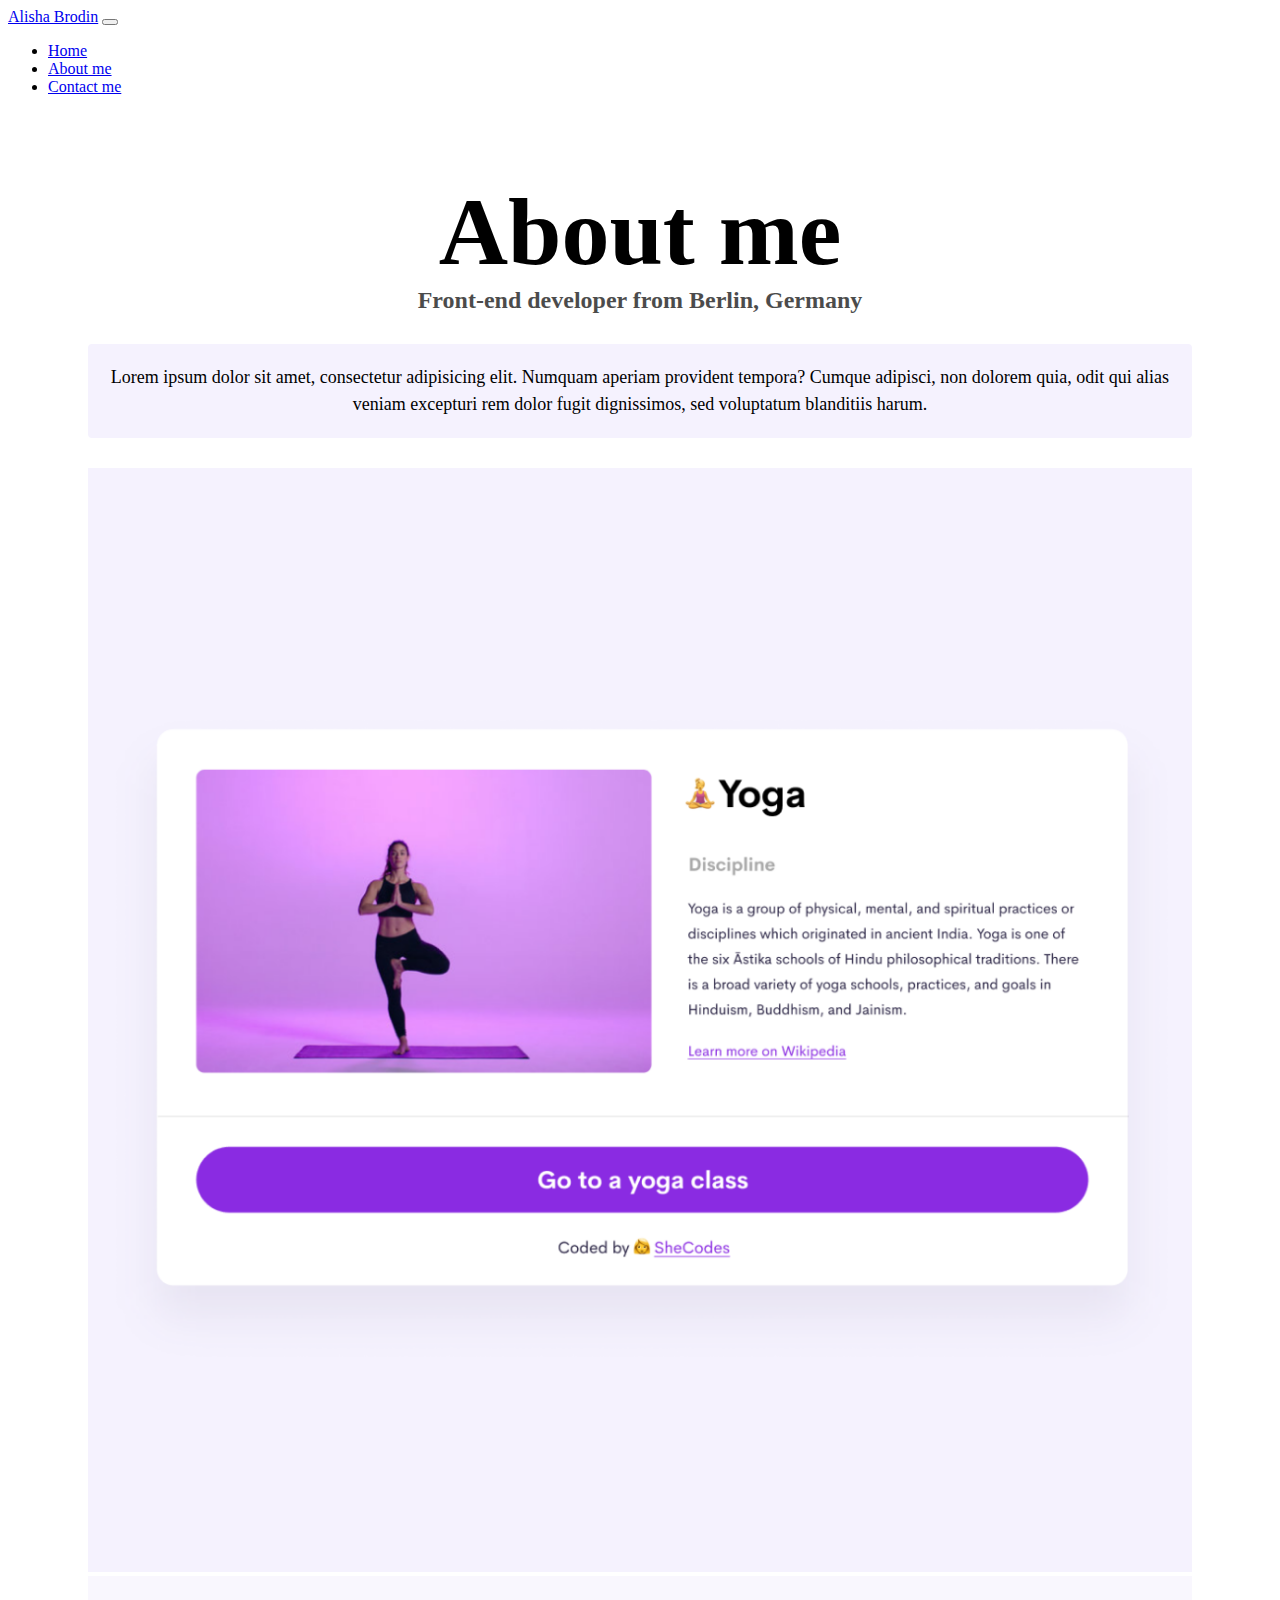
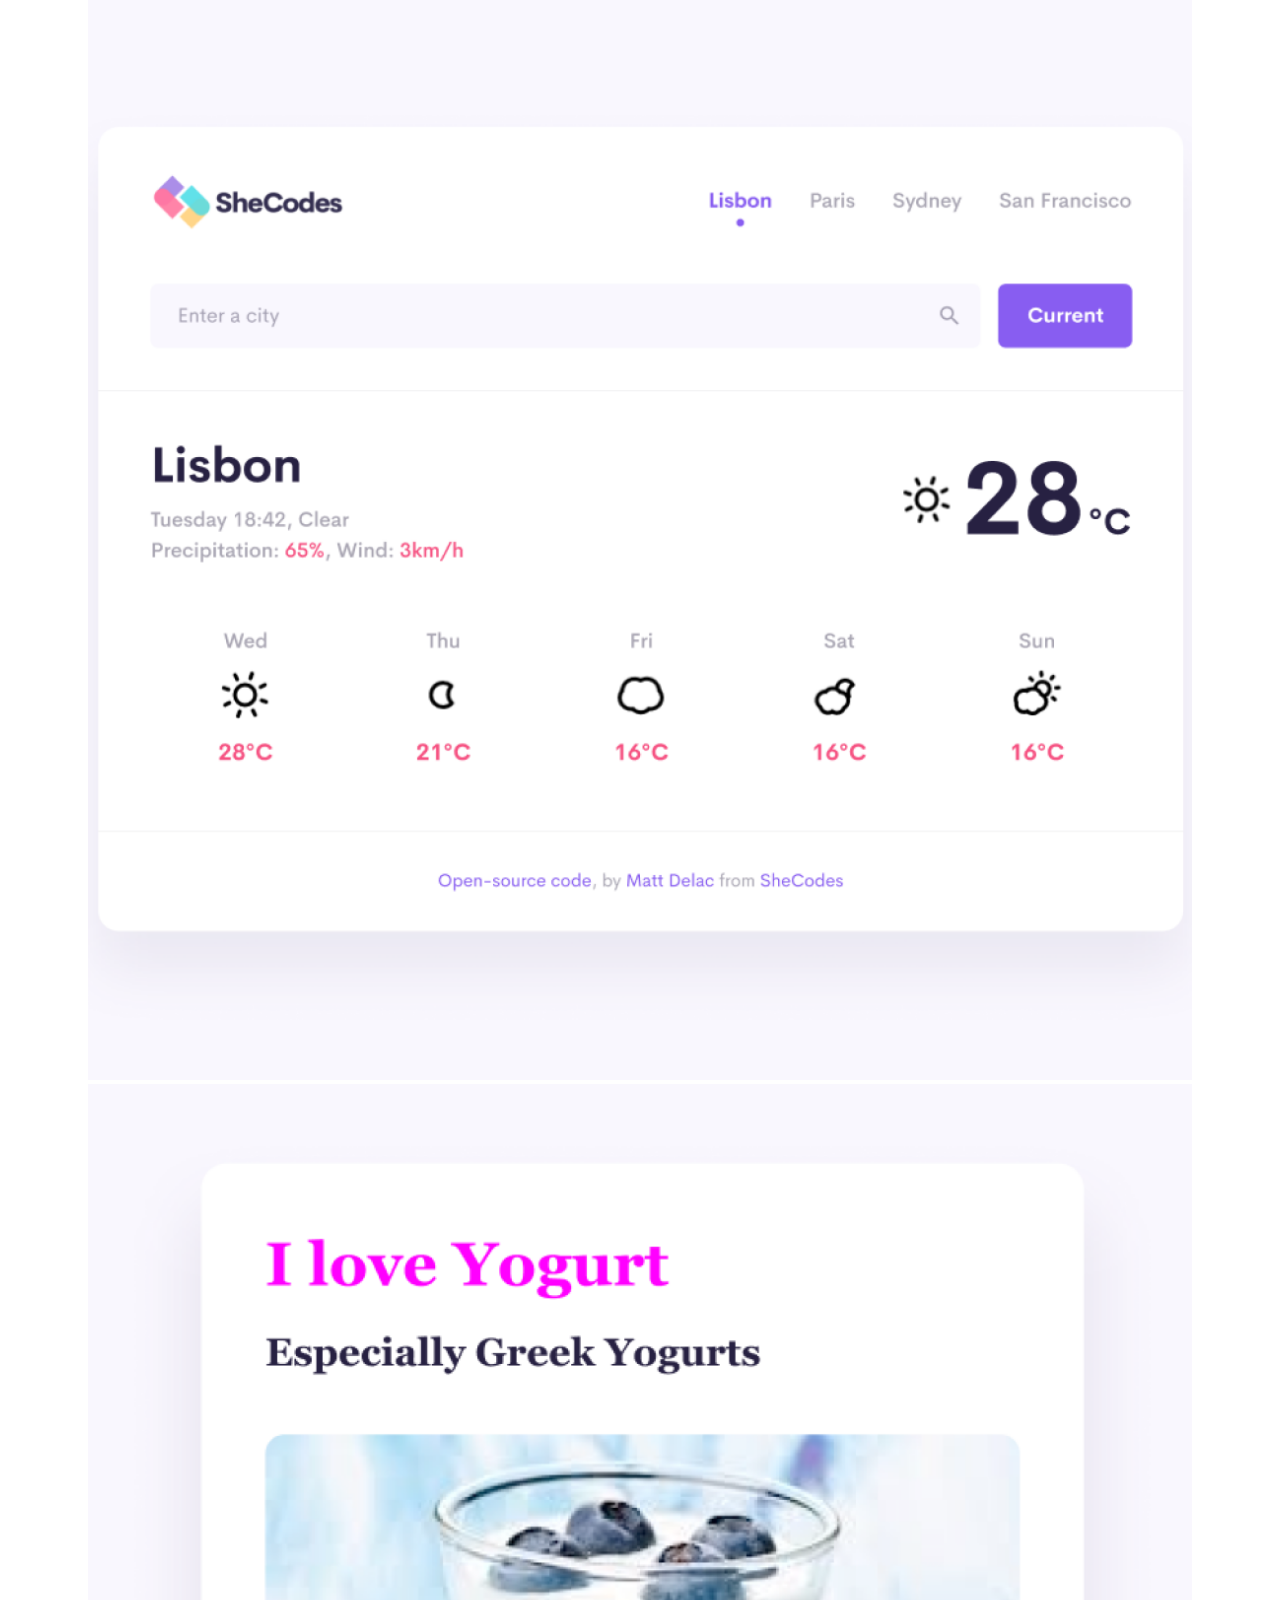
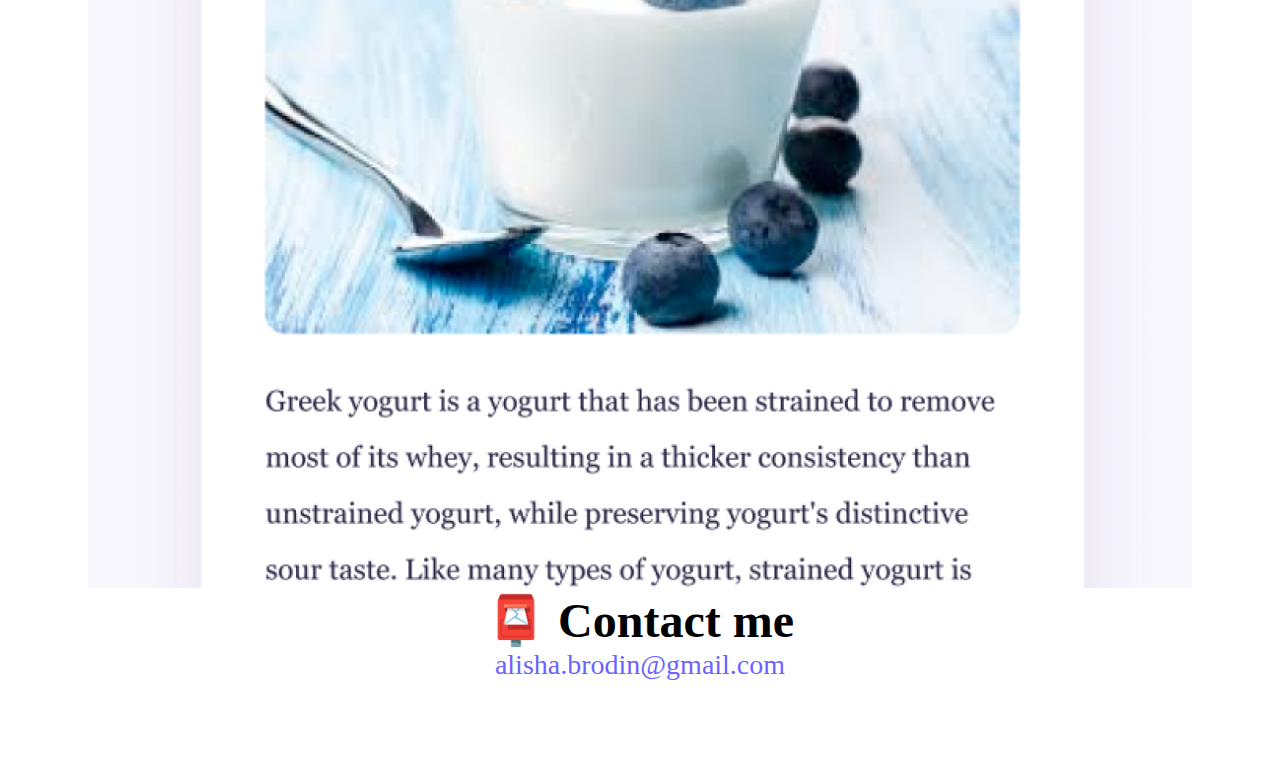
==== about.html @ a8fb0ecf "My web page-code from scratch with dummy text" ====
<!DOCTYPE html>
<html lang="en">

<head>
    <meta charset="UTF-8" />
    <meta http-equiv="X-UA-Compatible" content="IE=edge" />
    <meta name="viewport" content="width=device-width, initial-scale=1.0" />
    <link href="https://cdn.jsdelivr.net/npm/bootstrap@5.3.2/dist/css/bootstrap.min.css" rel="stylesheet"
        integrity="sha384-T3c6CoIi6uLrA9TneNEoa7RxnatzjcDSCmG1MXxSR1GAsXEV/Dwwykc2MPK8M2HN" crossorigin="anonymous" />
    <script src="https://cdn.jsdelivr.net/npm/bootstrap@5.3.2/dist/js/bootstrap.bundle.min.js"
        integrity="sha384-C6RzsynM9kWDrMNeT87bh95OGNyZPhcTNXj1NW7RuBCsyN/o0jlpcV8Qyq46cDfL"
        crossorigin="anonymous"></script>
    <link rel="stylesheet" href="style.css" />
    <title>About Alisha Brodin</title>
</head>

<body>
    <nav class="navbar fixed-top navbar-expand-lg bg-body-tertiary">
        <div class="container">
            <a class="navbar-brand" href="index.html">Alisha Brodin</a>
            <button class="navbar-toggler" type="button" data-bs-toggle="collapse" data-bs-target="#navbarNav"
                aria-controls="navbarNav" aria-expanded="false" aria-label="Toggle navigation">
                <span class="navbar-toggler-icon"></span>
            </button>
            <div class="collapse navbar-collapse" id="navbarNav">
                <ul class="navbar-nav">
                    <li class="nav-item">
                        <a class="nav-link" aria-current="page" href="index.html">Home</a>
                    </li>
                    <li class="nav-item">
                        <a class="nav-link active" href="about.html">About me</a>
                    </li>
                    <li class="nav-item">
                        <a class="nav-link" href="about.html#contact">Contact me</a>
                    </li>
                </ul>
            </div>
        </div>
    </nav>
    <div class="content">
        <h1 class="mt-5">About me</h1>
        <h3>Front-end developer from Berlin, Germany</h3>
        <p class="about-paragraphs bg-body">
            Lorem ipsum dolor sit amet, consectetur adipisicing elit. Numquam
            aperiam provident tempora? Cumque adipisci, non dolorem quia, odit qui
            alias veniam excepturi rem dolor fugit dignissimos, sed voluptatum
            blanditiis harum.
        </p>

        <div class="container m-4">
            <div class="row">
                <div class="col-4">
                    <img src="images/yoga.png" class="img-fluid rounded shadow p-2" width="100%" alt="yoga" />
                </div>
                <div class="col-4">
                    <img src="images/weather.png" class="img-fluid rounded shadow p-2" width="100%" alt="yoga" />
                </div>
                <div class="col-4">
                    <img src="images/yogurt.png" class="img-fluid rounded shadow p-2" width="100%" alt="yoga" />
                </div>
            </div>
        </div>
        <div id="contact">
            <h2>📮 Contact me</h2>
            <a href="mailto:alisha.brodin@gmail.com" class="email-link">
                alisha.brodin@gmail.com
            </a>
        </div>
    </div>
</body>

</html>
---- style.css ----
:root {
    --primary-color: #6c63ff;
    --secondary-color: #f5f2fe;
    --box-shadow: 0 5px 10px rgba(0, 0, 0, 0.3);
}

.content {
    margin: 80px;
}

h1,
h2,
h3 {
    text-align: center;
    margin: 0;
}

h1 {
    font-size: 96px;
}

h2 {
    font-size: 48px;
}

h3 {
    font-size: 24px;
    opacity: 0.7;
}

p {
    background: var(--secondary-color);
    padding: 20px;
    border-radius: 4px;
    font-size: 18px;
    line-height: 1.5;
    text-align: center;
}

.navigation-links {
    display: flex;
    margin-top: 40px;
    justify-content: center;
}

.navigation-links a {
    margin: 20px;
    border-radius: 4px;
    padding: 20px 15px;
    text-decoration: none;
    text-transform: capitalize;
}

.contact-link {
    background: var(--primary-color);
    box-shadow: var(--box-shadow);
    color: white;
}

.about-link {
    color: var(--primary-color);
    border: 1px solid var(--primary-color);
}

.homepage-link {
    color: var(--primary-color);
    text-align: center;
    display: block;
}

.about-paragraphs {
    display: flex;
    margin: 30px 0;
}

.about-paragraphs p {
    margin: 10px;
}

.email-link {
    display: flex;
    justify-content: center;
    color: var(--primary-color);
    font-size: 28px;
    text-decoration: none;
}

.email-link:hover {
    text-decoration: underline;
}

.yogaAppbtn {
    background: var(--primary-color);
}
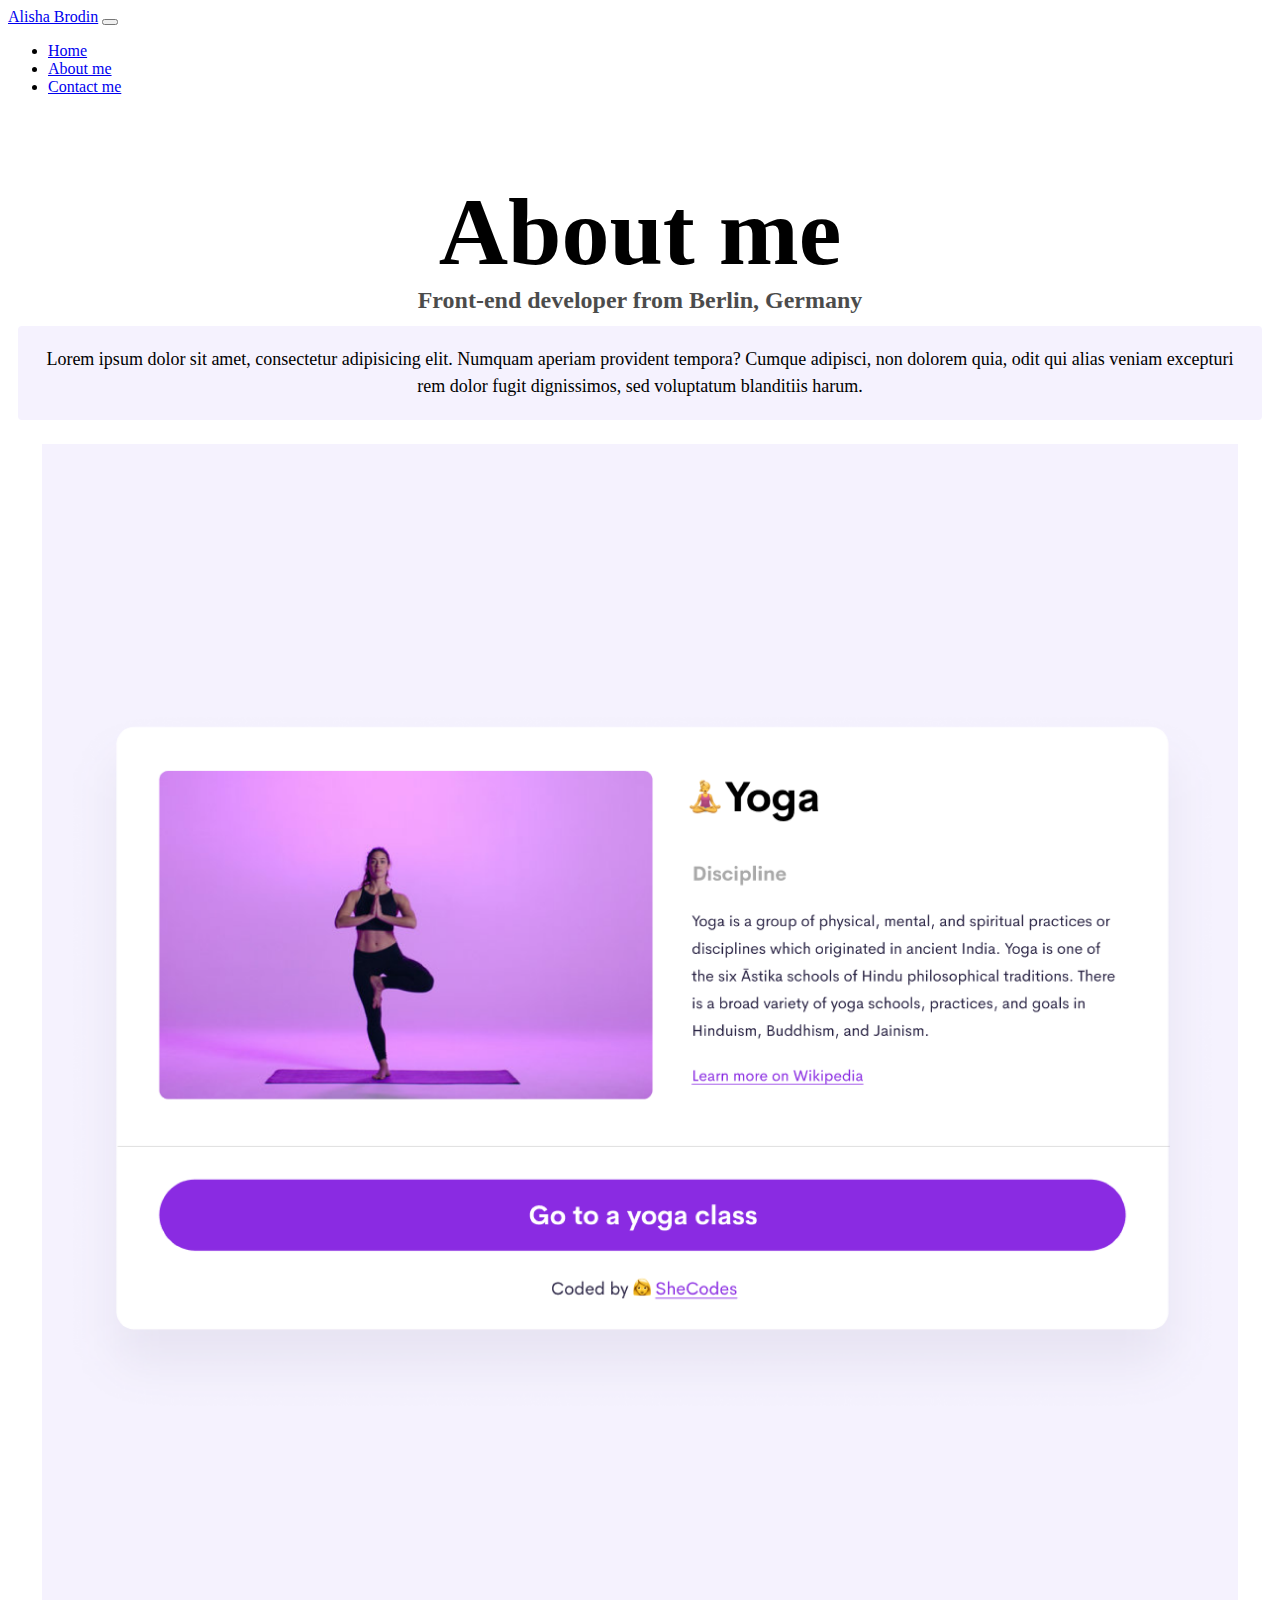
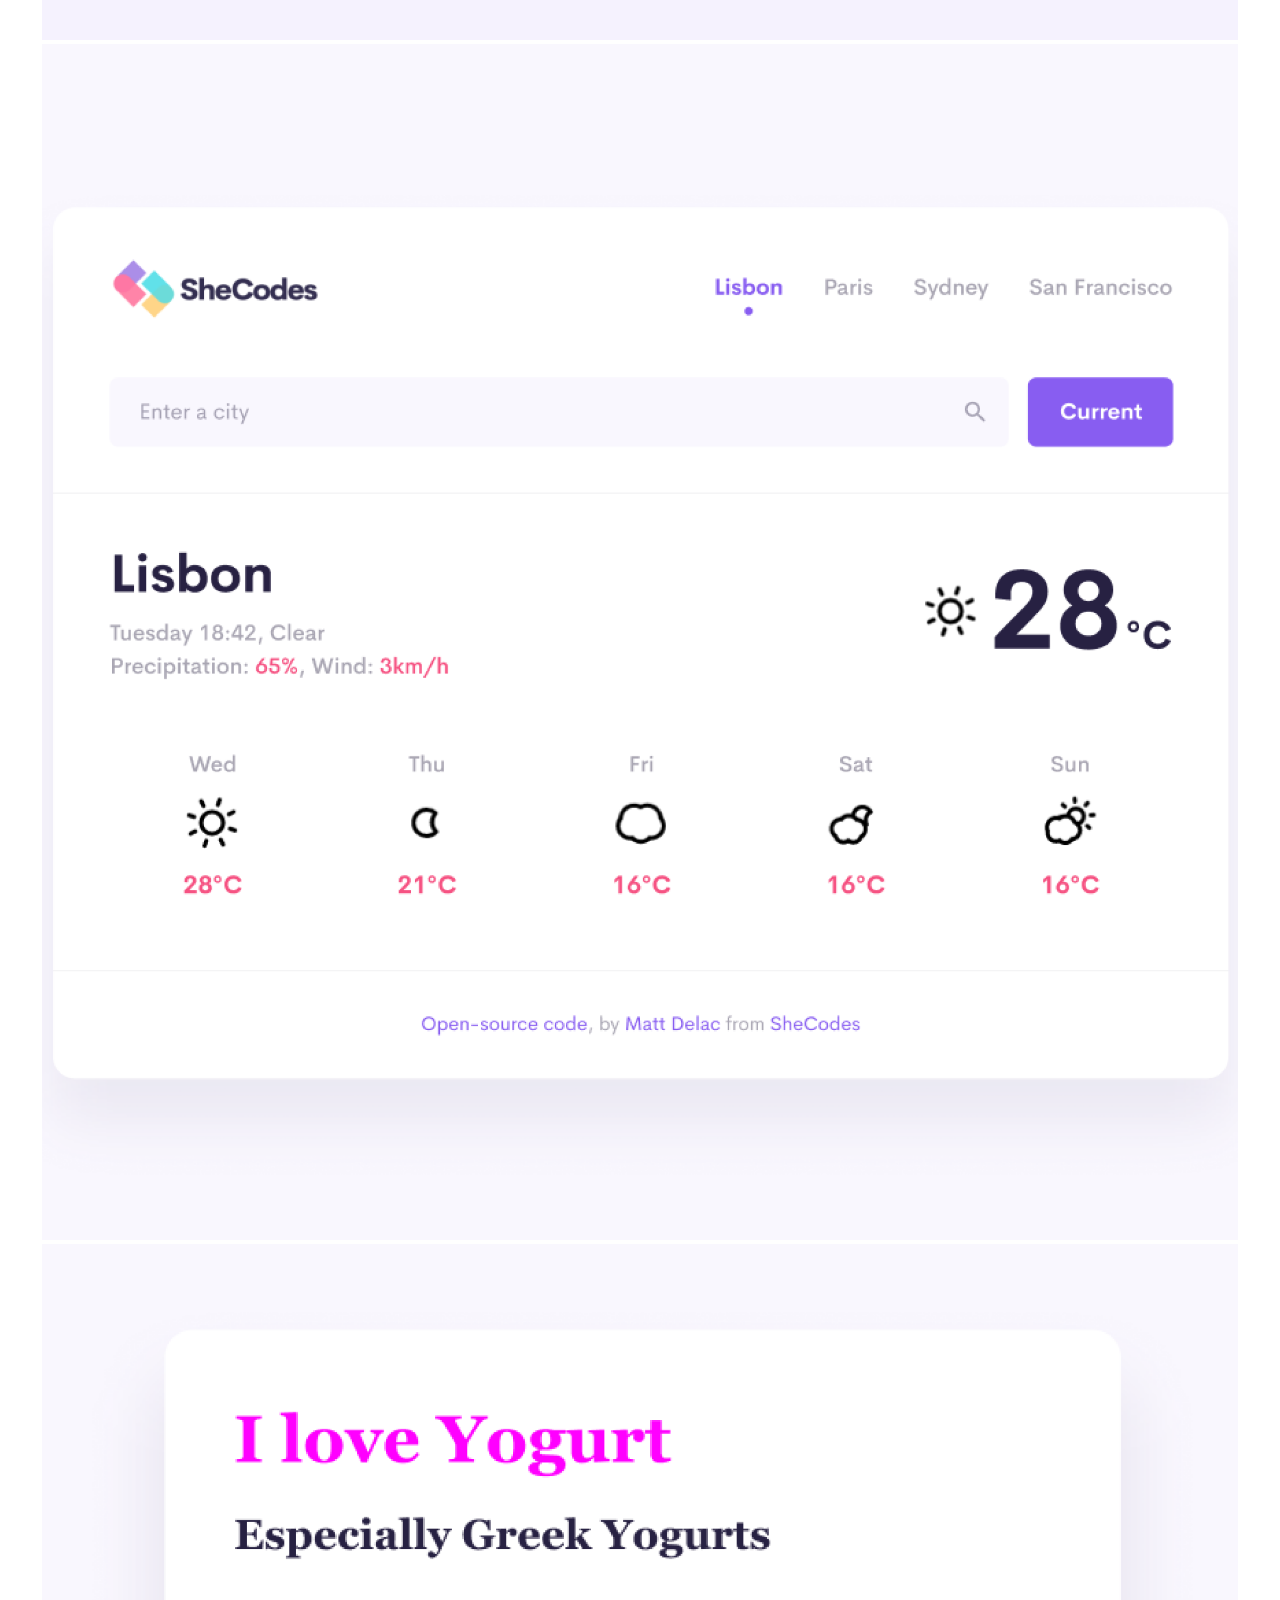
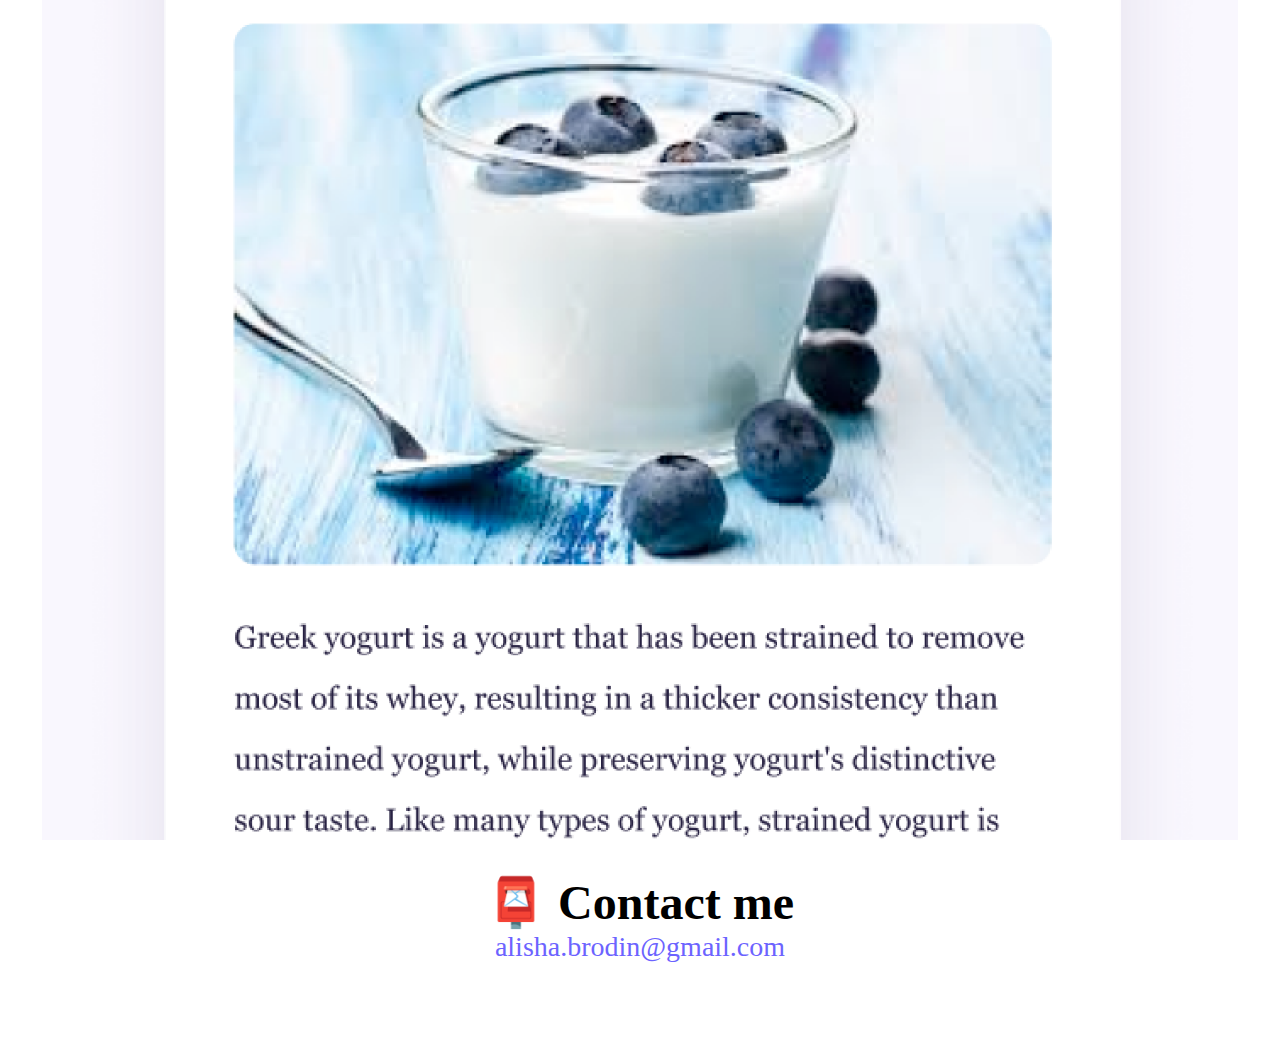
==== commit 48169866: "Updated the code to accomodate small screen view and the SEO" ====
--- a/about.html
+++ b/about.html
@@ -4,6 +4,7 @@
 <head>
     <meta charset="UTF-8" />
     <meta http-equiv="X-UA-Compatible" content="IE=edge" />
+    <meta name="description" content=" About Alisha Brodin-Skills and the list of front-end projects done ">
     <meta name="viewport" content="width=device-width, initial-scale=1.0" />
     <link href="https://cdn.jsdelivr.net/npm/bootstrap@5.3.2/dist/css/bootstrap.min.css" rel="stylesheet"
         integrity="sha384-T3c6CoIi6uLrA9TneNEoa7RxnatzjcDSCmG1MXxSR1GAsXEV/Dwwykc2MPK8M2HN" crossorigin="anonymous" />
@@ -18,7 +19,7 @@
     <nav class="navbar fixed-top navbar-expand-lg bg-body-tertiary">
         <div class="container">
             <a class="navbar-brand" href="index.html">Alisha Brodin</a>
-            <button class="navbar-toggler" type="button" data-bs-toggle="collapse" data-bs-target="#navbarNav"
+            <button class="navbar-toggler navbar-toggler-about-page" type="button" data-bs-toggle="collapse" data-bs-target="#navbarNav"
                 aria-controls="navbarNav" aria-expanded="false" aria-label="Toggle navigation">
                 <span class="navbar-toggler-icon"></span>
             </button>
@@ -37,9 +38,9 @@
             </div>
         </div>
     </nav>
-    <div class="content">
+    <div class="content-about-page">
         <h1 class="mt-5">About me</h1>
-        <h3>Front-end developer from Berlin, Germany</h3>
+        <h3 class="my-2">Front-end developer from Berlin, Germany</h3>
         <p class="about-paragraphs bg-body">
             Lorem ipsum dolor sit amet, consectetur adipisicing elit. Numquam
             aperiam provident tempora? Cumque adipisci, non dolorem quia, odit qui
@@ -47,22 +48,22 @@
             blanditiis harum.
         </p>
 
-        <div class="container m-4">
+        <div class="container about-page-container margin-4">
             <div class="row">
-                <div class="col-4">
-                    <img src="images/yoga.png" class="img-fluid rounded shadow p-2" width="100%" alt="yoga" />
+                <div class="col-sm-4">
+                    <img src="images/yoga.png" class="img-fluid rounded shadow p-2" width="100%" alt="A women doing yoga pose" />
                 </div>
-                <div class="col-4">
-                    <img src="images/weather.png" class="img-fluid rounded shadow p-2" width="100%" alt="yoga" />
+                <div class="col-sm-4">
+                    <img src="images/weather.png" class="img-fluid rounded shadow p-2" width="100%" alt="Image of the Weather App built" />
                 </div>
-                <div class="col-4">
-                    <img src="images/yogurt.png" class="img-fluid rounded shadow p-2" width="100%" alt="yoga" />
+                <div class="col-sm-4">
+                    <img src="images/yogurt.png" class="img-fluid rounded shadow p-2" width="100%" alt="A picture of yogurt in a cup topped with blue berries" />
                 </div>
             </div>
         </div>
         <div id="contact">
             <h2>📮 Contact me</h2>
-            <a href="mailto:alisha.brodin@gmail.com" class="email-link">
+            <a href="mailto:alisha.brodin@gmail.com" class="email-link" title="My emailId">
                 alisha.brodin@gmail.com
             </a>
         </div>
--- a/style.css
+++ b/style.css
@@ -4,8 +4,12 @@
     --box-shadow: 0 5px 10px rgba(0, 0, 0, 0.3);
 }
 
-.content {
+.content{
     margin: 80px;
+}
+
+.content-about-page {
+    margin: 80px 10px;
 }
 
 h1,
@@ -26,6 +30,10 @@
 h3 {
     font-size: 24px;
     opacity: 0.7;
+}
+
+.margin-4{
+    margin: 1.5rem;
 }
 
 p {
@@ -70,7 +78,7 @@
 
 .about-paragraphs {
     display: flex;
-    margin: 30px 0;
+    margin: 12px 0;
 }
 
 .about-paragraphs p {
@@ -91,4 +99,126 @@
 
 .yogaAppbtn {
     background: var(--primary-color);
-}+padding: 23px 14px;
+}
+
+.sub-heading{
+    text-align: left;
+}
+
+#contact{
+    margin-top: 30px;
+}
+/* Media Query  */
+
+
+
+
+ @media only screen and (max-width:819px) and (min-width:768px) { 
+h2{text-align: center;
+font-size: 36px;}
+
+.yogaAppbtn{
+
+padding: 13px 10px;
+}
+.hide{
+    display: none;
+}
+    
+} 
+
+
+@media only screen and (max-width: 430px) {
+ 
+.project-1,.project-2,.project-3{
+    text-align: center;  
+   
+}
+.media-col{
+    display:none
+}
+
+.project-1{
+    margin-top: 15px !important;
+}
+.sub-heading{
+    text-align: center;
+}
+.content{
+    margin:103px 13px;
+}
+h2 {
+    font-size: 29px;
+    margin-top: 10px ;
+}
+h1 {
+    font-size: 45px;
+    margin-top: 10px;
+}
+h3 {
+    font-size: 24px;
+    opacity: 0.7;
+    line-height: 1.5;
+    margin:5px 0;
+}
+.navigation-links {
+   
+    margin-top: 18px;      
+    
+}
+.navigation-links a { 
+
+margin: 18px;
+    border-radius: 4px;
+    padding: 18px 10px
+
+}
+p{
+    padding: 1px 10px;
+}
+
+.project-2,.project-3{
+    margin-top: 1px;
+}
+.hide {
+    display: none;
+}
+
+.content-about-page{
+    margin: 95px 0 0 0 !important;
+}
+
+
+.about-paragraphs{
+    margin: 30px 0;
+    padding: 0 10px;
+}
+.about-page-container{
+   
+    margin: 0;
+}
+
+section{
+    font-size: 18px;
+        line-height: 1.5;
+        text-align: center;
+        padding: 2px;
+}
+
+
+.yogaAppbtn{
+    display: block;
+    margin: 0 11px;
+}
+
+.col-sm-4{
+    margin-bottom: 25px;
+}
+#contact{
+    font-size: 20px;
+}
+}
+
+
+
